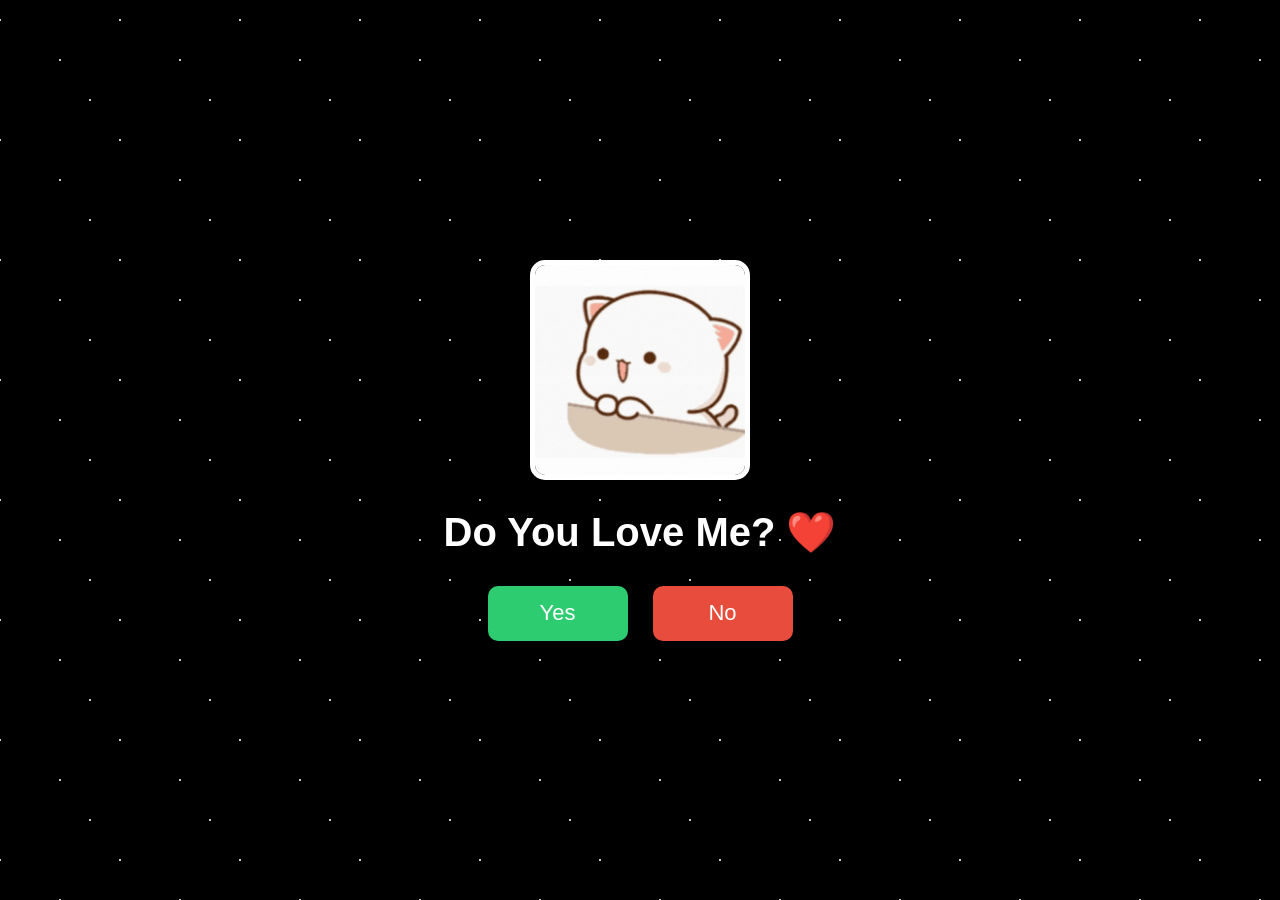
==== index.html @ 06943b4b "Add files via upload" ====
<!DOCTYPE html>
<html lang="en">
<head>
    <meta charset="UTF-8">
    <meta name="viewport" content="width=device-width, initial-scale=1.0">
    <title>Hi Stefany</title>

    <link rel="stylesheet" href="landi design.css">
</head>
<body>

<div class="stars"></div>

<div class="container">

    <img src="Gif/c1.gif" alt="Image" class="photo" id="loveImage">
    
    <h1>Do You Love Me? ❤️</h1>

    <div class="buttons">
        <button id="yesBtn">Yes</button>
        <button id="noBtn">No</button>
    </div>

</div>

<script>

const noBtn = document.getElementById("noBtn");
const yesBtn = document.getElementById("yesBtn");
const loveImage = document.getElementById("loveImage");

let noScale = 1;
let yesScale = 1;
let firstClick = true;
let clickCount = 0;
const maxClicks = 8;

// Move No Button
function moveButton(){

    clickCount++;

    // Change image on the 7th click
    if(clickCount === 7){
        loveImage.src = "Gif/c2.gif";
    }

    // Make the No button float after the first click
    if(firstClick){
        const rect = noBtn.getBoundingClientRect();

        noBtn.style.position = "fixed";
        noBtn.style.left = rect.left + "px";
        noBtn.style.top = rect.top + "px";

        firstClick = false;
    }

    // Random position
    const maxX = window.innerWidth - noBtn.offsetWidth;
    const maxY = window.innerHeight - noBtn.offsetHeight;

    const randomX = Math.random() * maxX;
    const randomY = Math.random() * maxY;

    noBtn.style.left = randomX + "px";
    noBtn.style.top = randomY + "px";

    // Shrink No button
    noScale -= 0.12;

    if(noScale < 0.2){
        noScale = 0.2;
    }

    noBtn.style.transform = `scale(${noScale})`;

    // Grow Yes button
    yesScale += 0.12;
    yesBtn.style.transform = `scale(${yesScale})`;

    // Hide after 8 clicks
    if(clickCount >= maxClicks){
        noBtn.style.display = "none";
    }
}

// No Button
noBtn.addEventListener("click", function(e){
    e.preventDefault();
    moveButton();
});

// Yes Button
yesBtn.addEventListener("click", function(){
    window.location.href = "landi2.html";
});

</script>

</body>
</html>
---- landi design.css ----
*{
    margin:0;
    padding:0;
    box-sizing:border-box;
    font-family:Arial, Helvetica, sans-serif;
}

body{
    background:#000;
    overflow:hidden;
    height:100vh;
    display:flex;
    justify-content:center;
    align-items:center;
    position:relative;
}

/* Background Stars */

.stars{
    position:absolute;
    width:100%;
    height:100%;
    background-image:
        radial-gradient(white 1px, transparent 1px),
        radial-gradient(white 1px, transparent 1px),
        radial-gradient(white 1px, transparent 1px);

    background-size:120px 120px;
    background-position:
        0 0,
        60px 80px,
        30px 40px;

    opacity:.8;
}

/* Main Container */

.container{
    position:relative;
    z-index:10;
    text-align:center;
}

.photo{
    width:220px;
    height:220px;
    object-fit:cover;
    border-radius:15px;
    border:5px solid white;
    margin-bottom:25px;
}

h1{
    color:white;
    margin-bottom:30px;
    font-size:40px;
}

.buttons{
    display:flex;
    justify-content:center;
    align-items:center;
    gap:25px;
}

button{
    width:140px;
    height:55px;
    font-size:22px;
    border:none;
    border-radius:10px;
    cursor:pointer;
    transition:0.25s;
}

#yesBtn{
    background:#2ecc71;
    color:white;
}

#yesBtn:hover{
    background:#27ae60;
}

#noBtn{
    background:#e74c3c;
    color:white;
}

#message{
    color:#ffb6c1;
    font-size:32px;
    margin-top:35px;
    font-weight:bold;
}

#message h2{
    margin-bottom:10px;
}
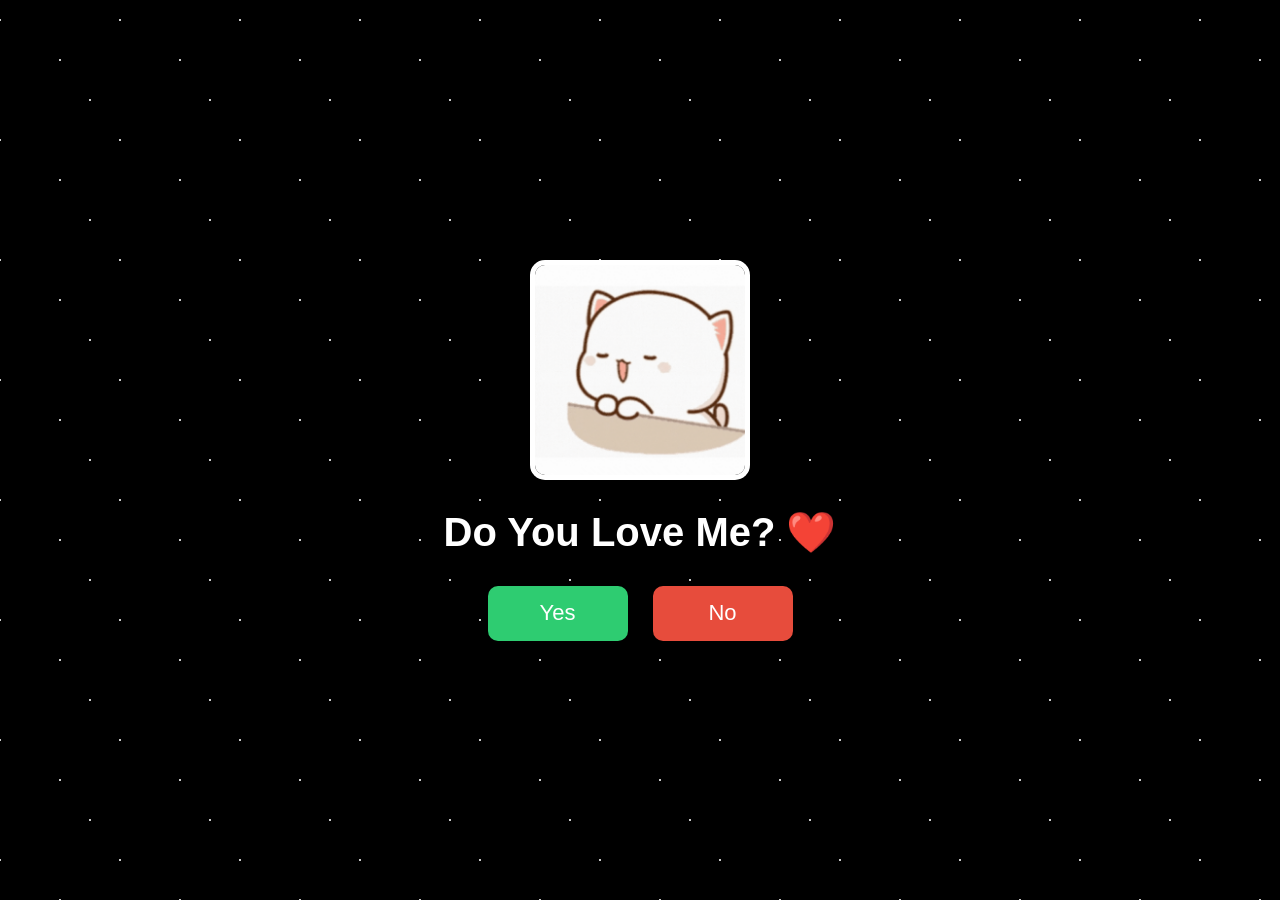
==== commit daaf546c: "Update index.html" ====
--- a/index.html
+++ b/index.html
@@ -7,7 +7,7 @@
 
     <link rel="stylesheet" href="landi design.css">
 </head>
-<body>
+<body oncontextmenu = "return false;">
 
 <div class="stars"></div>
 
@@ -100,4 +100,4 @@
 </script>
 
 </body>
-</html>+</html>
